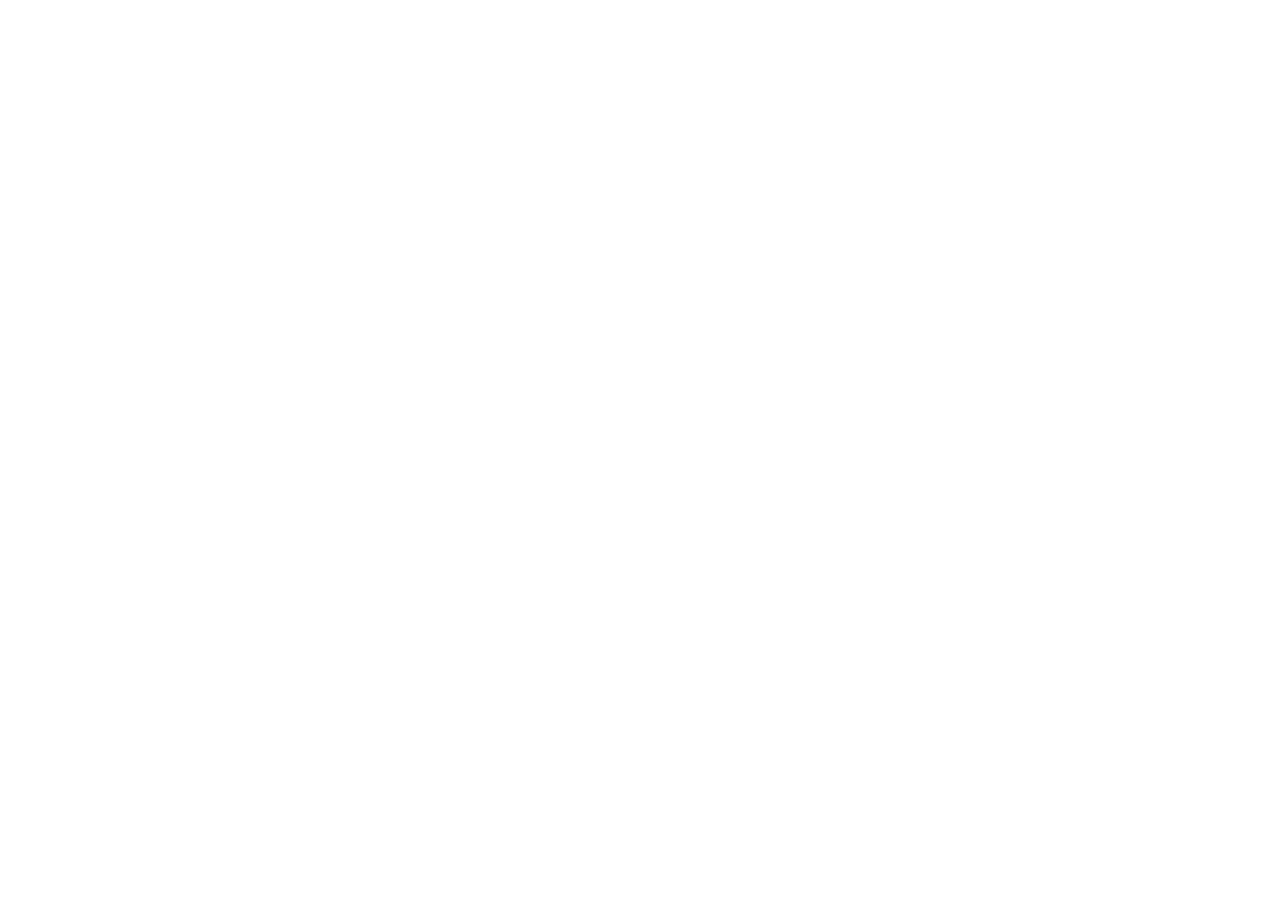
==== TestRunner.html @ 5c07ba25 "folder structure, set up testing" ====
<!DOCTYPE html>
<html lang="en">
<head>
  <meta charset="UTF-8">
  <meta http-equiv="X-UA-Compatible" content="IE=edge">
  <meta name="viewport" content="width=device-width, initial-scale=1.0">
  <title>Test Runner</title>
  <script src="lib/testing.js"></script>

  <!-- include source files here... -->
  <script src="src/note.js"></script>

  <!-- include spec files here... -->
  <script src="spec/noteSpec.js"></script>
</head>
<body>
  
</body>
</html>
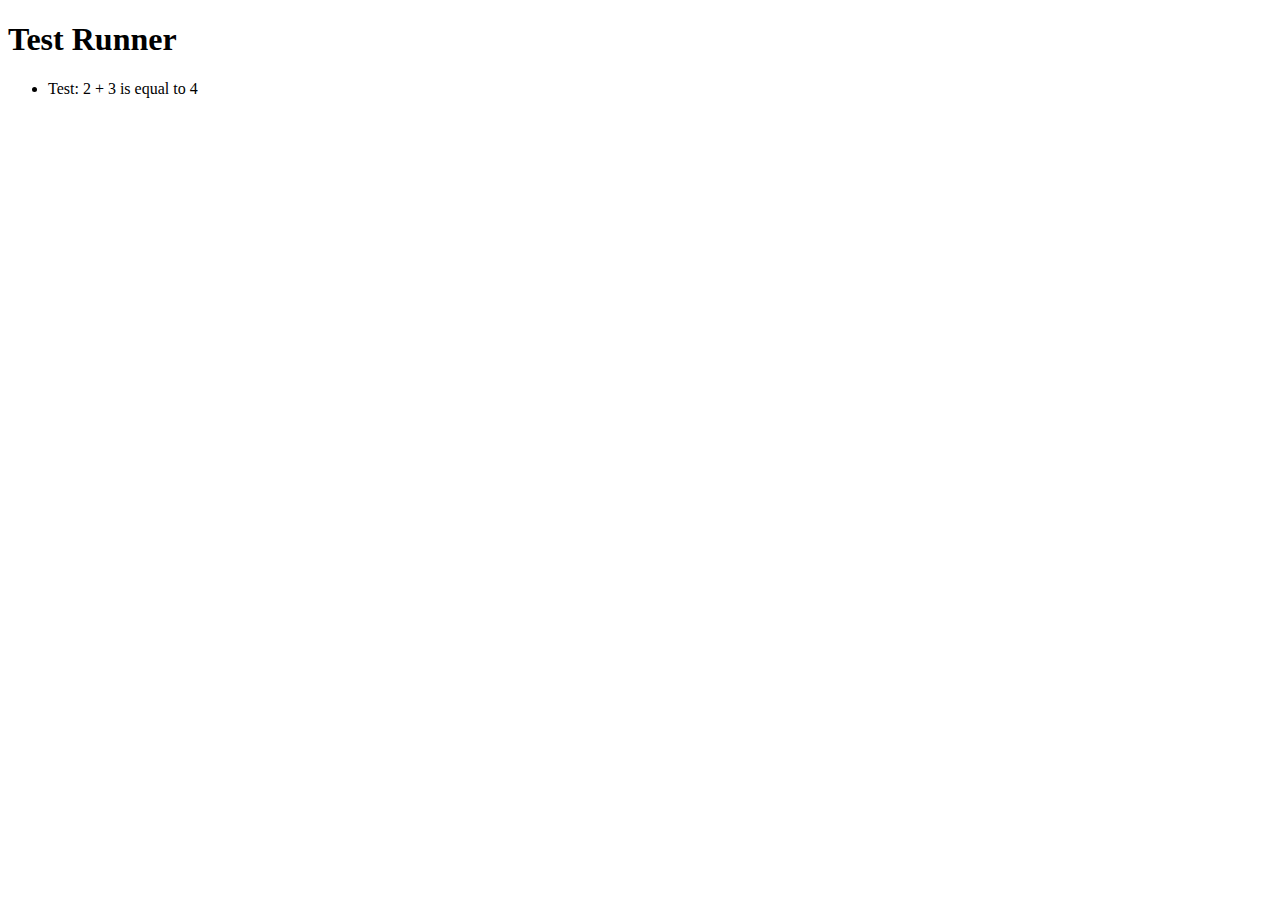
==== commit 071af62d: "getting test labels display on page" ====
--- a/TestRunner.html
+++ b/TestRunner.html
@@ -11,9 +11,14 @@
   <script src="src/note.js"></script>
 
   <!-- include spec files here... -->
-  <script src="spec/noteSpec.js"></script>
+  <script src="spec/tests.js"></script>
 </head>
 <body>
+  <h1>Test Runner</h1>
   
+  <div class="tests">
+    <ul id="tests-list"></ul>
+  </div>
+
 </body>
 </html>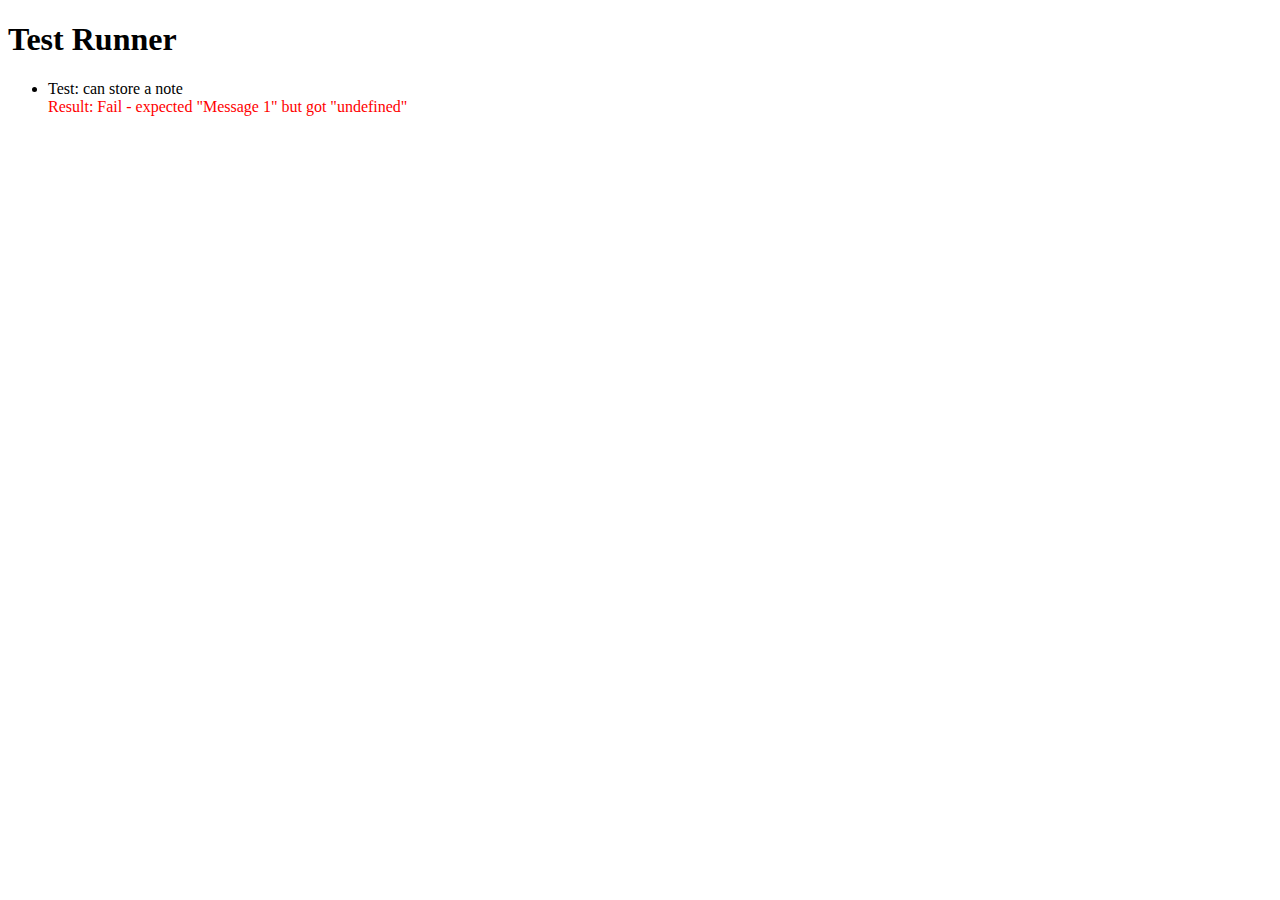
==== commit 6dcfdc59: "improved testing framework - color for fails and error messages" ====
--- a/TestRunner.html
+++ b/TestRunner.html
@@ -6,12 +6,16 @@
   <meta name="viewport" content="width=device-width, initial-scale=1.0">
   <title>Test Runner</title>
   <script src="lib/testing.js"></script>
+  <script src="lib/testingInterface.js"></script>
 
   <!-- include source files here... -->
   <script src="src/note.js"></script>
+  <script src="src/storage.js"></script>
 
   <!-- include spec files here... -->
-  <script src="spec/tests.js"></script>
+  <script src="spec/noteSpec.js" type="module"></script>
+  <script src="spec/storageSpec.js" type="module"></script>
+
 </head>
 <body>
   <h1>Test Runner</h1>
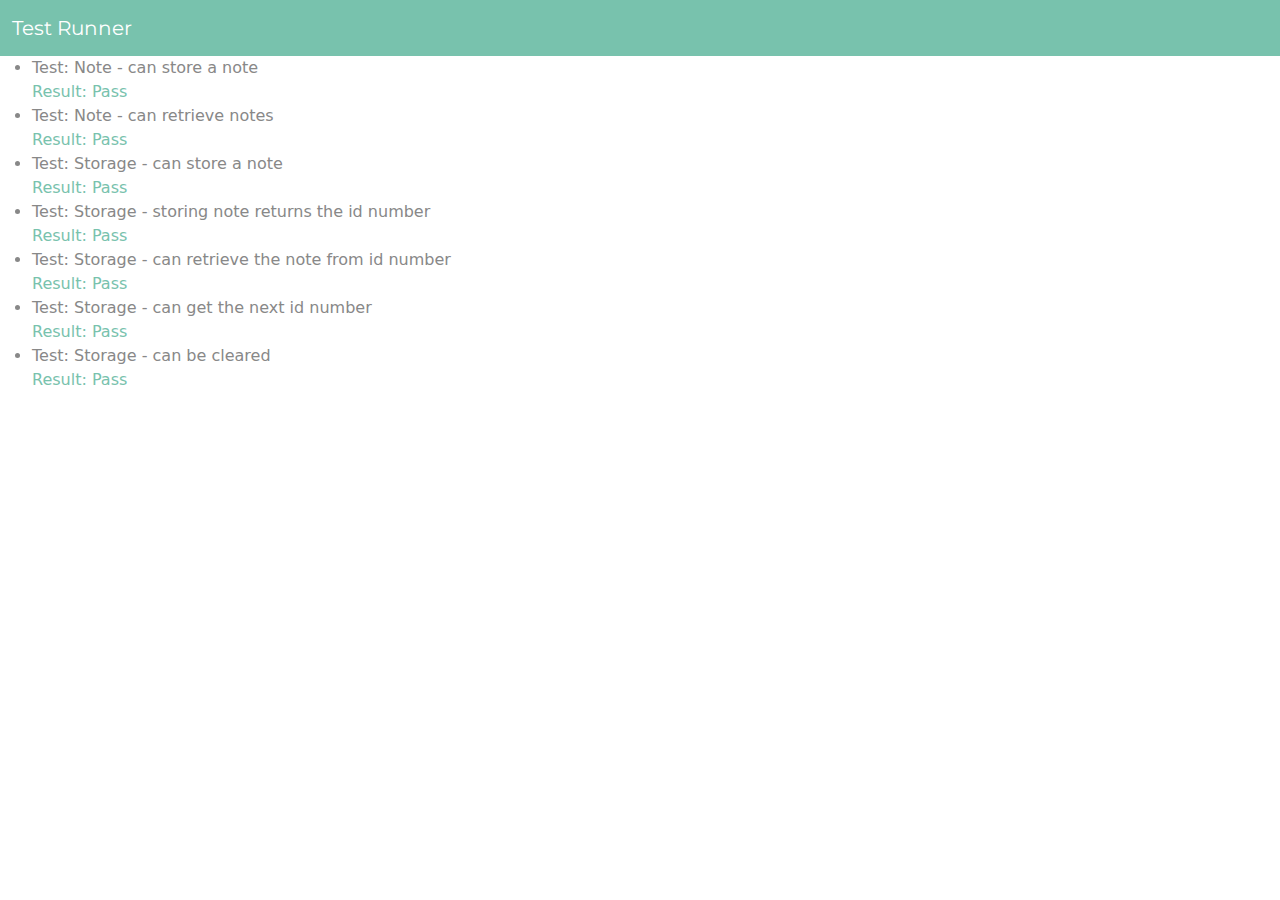
==== commit b170d86e: "Test Runner now looks super cute" ====
--- a/TestRunner.html
+++ b/TestRunner.html
@@ -4,6 +4,10 @@
   <meta charset="UTF-8">
   <meta http-equiv="X-UA-Compatible" content="IE=edge">
   <meta name="viewport" content="width=device-width, initial-scale=1.0">
+  <link href='public/bootstrap.min.css' rel='stylesheet' type='text/css'>
+  <link href='public/bootstrap.css' rel='stylesheet' type='text/css'>
+  
+
   <title>Test Runner</title>
   <script src="lib/testing.js"></script>
   <script src="lib/testingInterface.js"></script>
@@ -18,7 +22,11 @@
 
 </head>
 <body>
-  <h1>Test Runner</h1>
+  <nav class="navbar navbar-expand-lg navbar-dark bg-primary">
+    <div class="container-fluid">
+      <a class="navbar-brand" href="#">Test Runner</a>
+    </div>
+  </nav>
   
   <div class="tests">
     <ul id="tests-list"></ul>
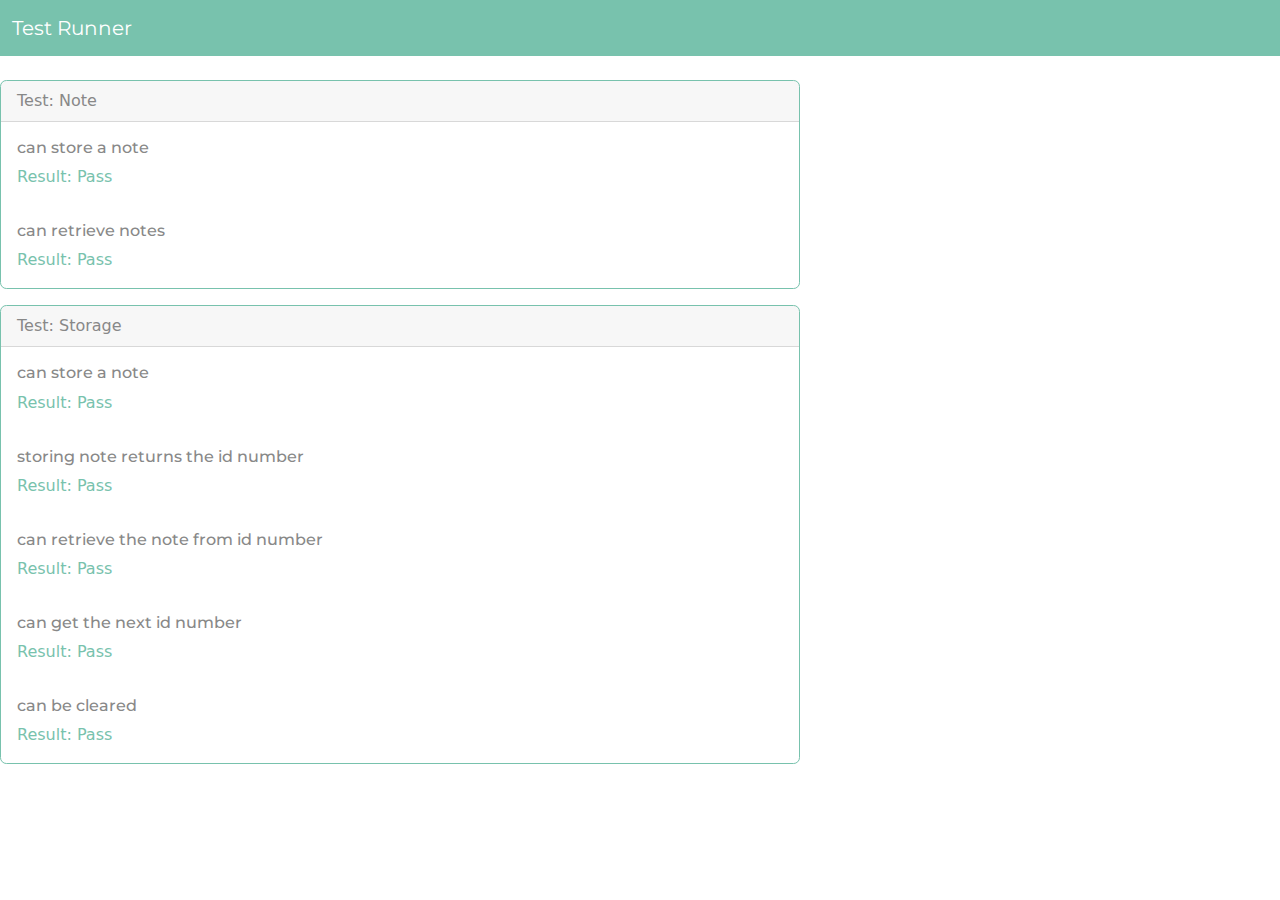
==== commit 5d569b69: "style test runner" ====
--- a/TestRunner.html
+++ b/TestRunner.html
@@ -26,10 +26,10 @@
     <div class="container-fluid">
       <a class="navbar-brand" href="#">Test Runner</a>
     </div>
-  </nav>
+  </nav><br>
   
-  <div class="tests">
-    <ul id="tests-list"></ul>
+  <div class="Example Groups">
+    
   </div>
 
 </body>
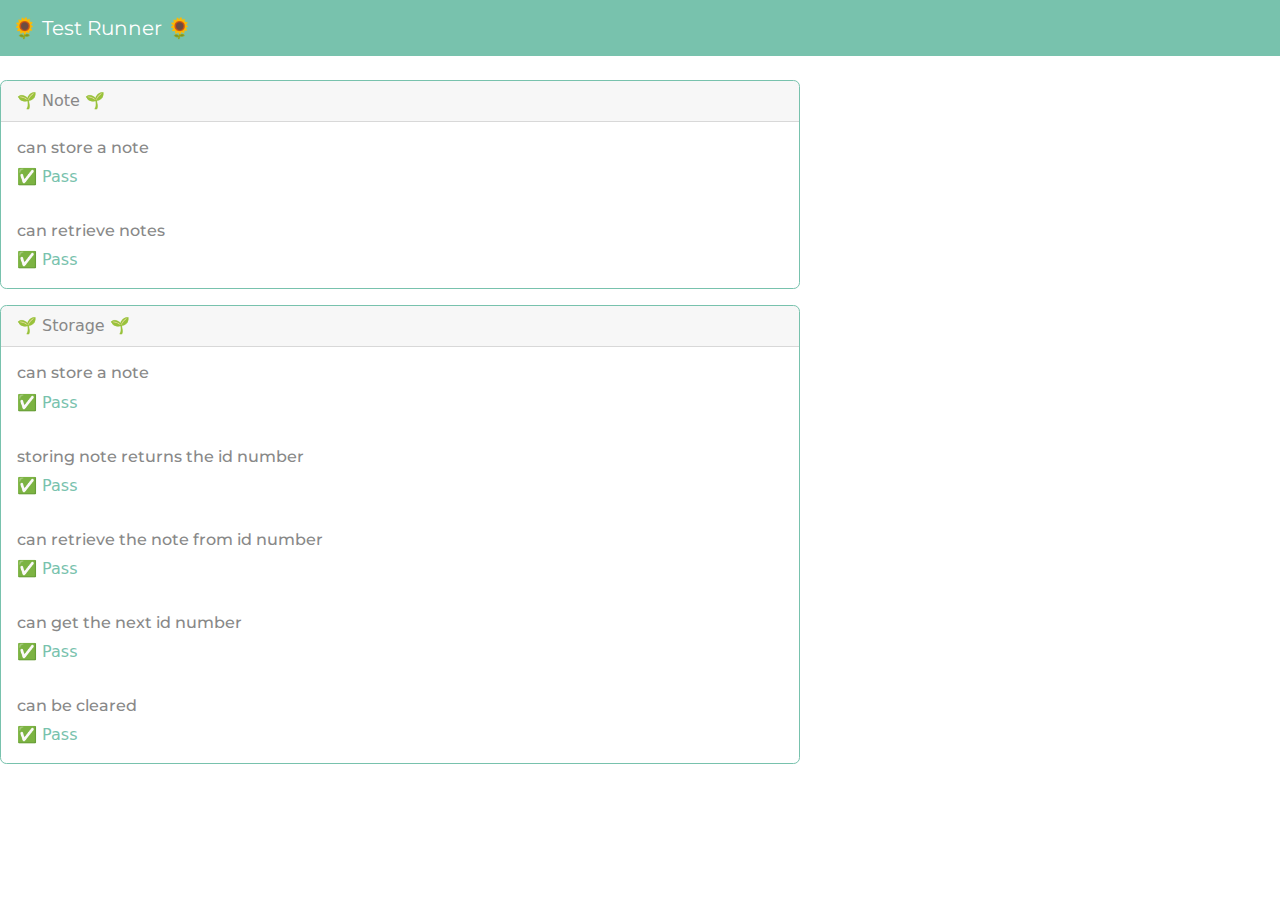
==== commit ac271672: "emojis for days" ====
--- a/TestRunner.html
+++ b/TestRunner.html
@@ -24,7 +24,7 @@
 <body>
   <nav class="navbar navbar-expand-lg navbar-dark bg-primary">
     <div class="container-fluid">
-      <a class="navbar-brand" href="#">Test Runner</a>
+      <a class="navbar-brand" href="#">🌻 Test Runner 🌻</a>
     </div>
   </nav><br>
   
